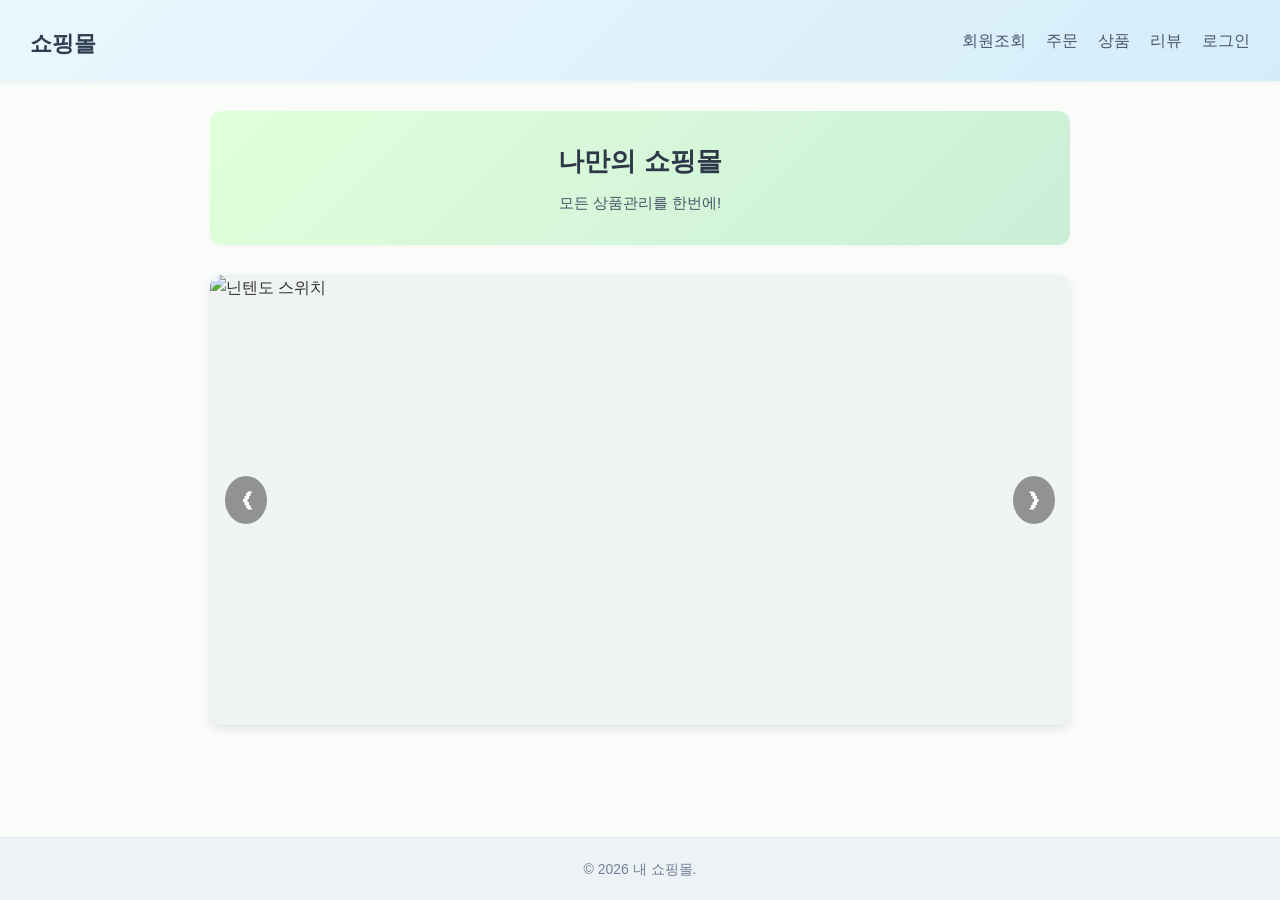
==== src/index.html @ 2ee593bf "feat(main): 간단한 스타일 및 이미지 구현" ====
<!doctype html>
<html lang="ko">
  <head>
    <meta charset="UTF-8" />
    <meta name="viewport" content="width=device-width, initial-scale=1.0" />
    <title>Main-page</title>
    <style>
      * {
        box-sizing: border-box;
        margin: 0;
        padding: 0;
      }

      body {
        font-family: "Malgun gothic", Tahoma, Geneva, Verdana, sans-serif;
        background-color: #f9fcf9;
        color: #333333;
        line-height: 1.6;
        display: flex;
        flex-direction: column;
        min-height: 100vh;
      }

      .header {
        background: linear-gradient(135deg, #ebf7ff, #d4edf9);
        padding: 15px 30px;
        display: flex;
        justify-content: space-between;
        align-items: center;
        box-shadow: 0 2px 4px rgba(0, 0, 0, 0.05);
      }

      .logo h1 a {
        text-decoration: none;
        color: #2c3e50;
        font-size: 22px;
        font-weight: bold;
      }

      .header-list {
        list-style: none;
        display: flex;
        gap: 20px;
      }

      .header-list li a {
        text-decoration: none;
        color: #4a5568;
        font-weight: 500;
        transition: color 0.2s;
      }

      .header-list li a:hover {
        color: #3182ce;
      }

      .main-page {
        flex: 1;
        max-width: 900px;
        width: 100%;
        margin: 30px auto;
        padding: 0 20px;
      }

      .hero-banner {
        background: linear-gradient(135deg, #e0ffdb, #cbeed7);
        padding: 30px;
        border-radius: 12px;
        text-align: center;
        margin-bottom: 30px;
        box-shadow: 0 4px 6px rgba(0, 0, 0, 0.02);
      }

      .hero-banner h2 {
        font-size: 26px;
        color: #2d3748;
        margin-bottom: 8px;
      }

      .hero-banner p {
        color: #4a5568;
        font-size: 15px;
      }

      .slider-container {
        position: relative;
        width: 100%;
        height: 450px;
        overflow: hidden;
        border-radius: 12px;
        box-shadow: 0 4px 10px rgba(0, 0, 0, 0.1);
        background-color: #f0f4f1;
      }

      .slider-track {
        display: flex;
        width: 100%;
        height: 100%;
        transition: transform 0.5s ease-in-out;
      }

      .slide {
        min-width: 100%;
        height: 100%;
        display: flex;
        justify-content: center;
        align-items: center;
      }

      .slide img {
        width: 100%;
        height: 100%;
        object-fit: contain;
      }

      .slider-btn {
        position: absolute;
        top: 50%;
        transform: translateY(-50%);
        background-color: rgba(0, 0, 0, 0.4);
        color: white;
        border: none;
        font-size: 24px;
        padding: 10px 15px;
        cursor: pointer;
        border-radius: 50%;
        transition: background-color 0.2s;
        z-index: 10;
      }

      .slider-btn:hover {
        background-color: rgba(0, 0, 0, 0.7);
      }

      .prev-btn {
        left: 15px;
      }
      .next-btn {
        right: 15px;
      }

      footer {
        background-color: #edf2f7;
        text-align: center;
        padding: 20px;
        font-size: 14px;
        color: #718096;
        border-top: 1px solid #e2e8f0;
      }
    </style>
  </head>
  <body>
    <header class="header">
      <div class="logo">
        <h1><a href="index.html">쇼핑몰</a></h1>
      </div>
      <div>
        <nav class="header-nev">
          <ul class="header-list">
            <li><a href="members.html">회원조회</a></li>
            <li><a href="orders.html">주문</a></li>
            <li><a href="products.html">상품</a></li>
            <li><a href="reviews.html">리뷰</a></li>
            <li><a href="login.html" id="auth-link">로그인</a></li>
          </ul>
        </nav>
      </div>
    </header>

    <main class="main-page">
      <div id="home">
        <div class="hero-banner">
          <h2>나만의 쇼핑몰</h2>
          <p>모든 상품관리를 한번에!</p>
        </div>
        <div class="slider-container">
          <div class="slider-track" id="sliderTrack">
            <div class="slide">
              <img
                src="/project1/fourward/img/Nintendo-Swiych-img.jpg"
                alt="닌텐도 스위치"
              />
            </div>
            <div class="slide">
              <img src="/project1/fourward/오리인형.jpg" alt="오리인형" />
            </div>
            <div class="slide">
              <img src="/project1/fourward/롤스로이스.jpg" alt="롤스로이스" />
            </div>
          </div>
          <button class="slider-btn prev-btn" id="prevBtn">&#10094;</button>
          <button class="slider-btn next-btn" id="nextBtn">&#10095;</button>
        </div>
      </div>
    </main>

    <footer>
      <p>&copy; 2026 내 쇼핑몰.</p>
    </footer>

    <script>
      document.addEventListener("DOMContentLoaded", () => {
        const authLink = document.getElementById("auth-link");
        const loginToken = sessionStorage.getItem("loginToken");

        if (loginToken) {
          authLink.textContent = "로그아웃";
          authLink.href = "#";
          authLink.addEventListener("click", (e) => {
            e.preventDefault();
            sessionStorage.removeItem("loginToken");
            alert("로그아웃 되었습니다.");
            window.location.href = "main.html";
          });
        } else {
          authLink.textContent = "로그인";
          authLink.href = "login.html";
        }
      });

      const sliderTrack = document.getElementById("sliderTrack");
      const slides = document.querySelectorAll(".slide");
      const prevBtn = document.getElementById("prevBtn");
      const nextBtn = document.getElementById("nextBtn");

      let currentIndex = 0;
      const totalSlides = slides.length;
      let slideInterval;

      function updateSlidePosition() {
        sliderTrack.style.transform = `translateX(-${currentIndex * 100}%)`;
      }

      function nextSlide() {
        currentIndex = (currentIndex + 1) % totalSlides;
        updateSlidePosition();
      }

      function prevSlide() {
        currentIndex = (currentIndex - 1 + totalSlides) % totalSlides;
        updateSlidePosition();
      }

      function startAutoSlide() {
        slideInterval = setInterval(nextSlide, 3000);
      }

      function stopAutoSlide() {
        clearInterval(slideInterval);
      }

      nextBtn.addEventListener("click", () => {
        stopAutoSlide();
        nextSlide();
        startAutoSlide();
      });

      prevBtn.addEventListener("click", () => {
        stopAutoSlide();
        prevSlide();
        startAutoSlide();
      });

      startAutoSlide();
    </script>
  </body>
</html>
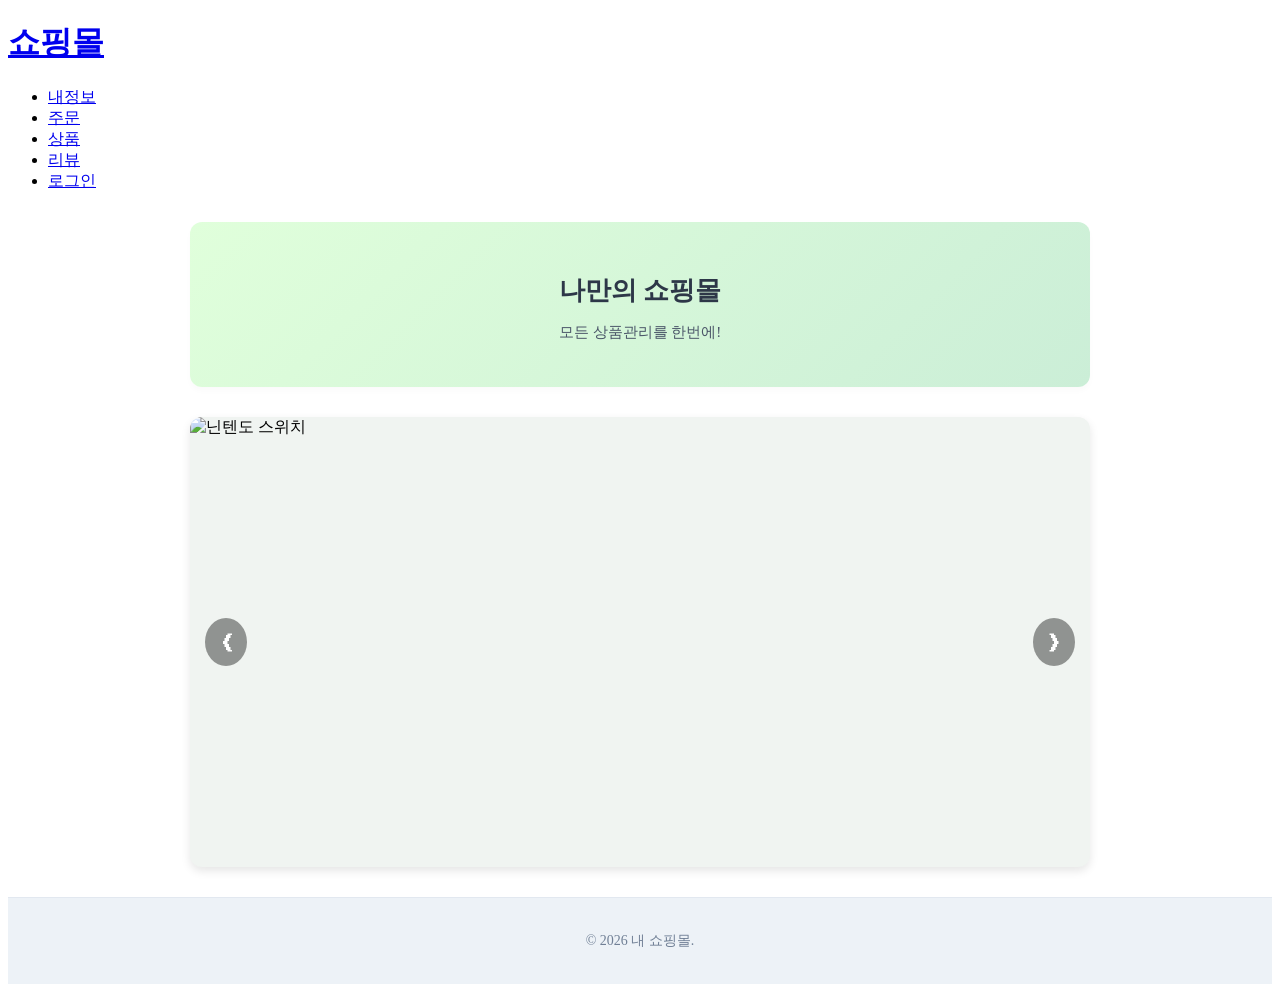
==== commit 4b3c51b2: "feat(main, login, mypage, signup): 내정보 보기 페이지 추가 및 헤더와 글꼴 스타일 코드 style.css로 통일" ====
--- a/src/index.html
+++ b/src/index.html
@@ -4,56 +4,8 @@
     <meta charset="UTF-8" />
     <meta name="viewport" content="width=device-width, initial-scale=1.0" />
     <title>Main-page</title>
+    <link rel="stylesheet" href="/project1/fourward/src/css/style.css" />
     <style>
-      * {
-        box-sizing: border-box;
-        margin: 0;
-        padding: 0;
-      }
-
-      body {
-        font-family: "Malgun gothic", Tahoma, Geneva, Verdana, sans-serif;
-        background-color: #f9fcf9;
-        color: #333333;
-        line-height: 1.6;
-        display: flex;
-        flex-direction: column;
-        min-height: 100vh;
-      }
-
-      .header {
-        background: linear-gradient(135deg, #ebf7ff, #d4edf9);
-        padding: 15px 30px;
-        display: flex;
-        justify-content: space-between;
-        align-items: center;
-        box-shadow: 0 2px 4px rgba(0, 0, 0, 0.05);
-      }
-
-      .logo h1 a {
-        text-decoration: none;
-        color: #2c3e50;
-        font-size: 22px;
-        font-weight: bold;
-      }
-
-      .header-list {
-        list-style: none;
-        display: flex;
-        gap: 20px;
-      }
-
-      .header-list li a {
-        text-decoration: none;
-        color: #4a5568;
-        font-weight: 500;
-        transition: color 0.2s;
-      }
-
-      .header-list li a:hover {
-        color: #3182ce;
-      }
-
       .main-page {
         flex: 1;
         max-width: 900px;
@@ -157,7 +109,7 @@
       <div>
         <nav class="header-nev">
           <ul class="header-list">
-            <li><a href="members.html">회원조회</a></li>
+            <li><a href="mypage.html">내정보</a></li>
             <li><a href="orders.html">주문</a></li>
             <li><a href="products.html">상품</a></li>
             <li><a href="reviews.html">리뷰</a></li>
@@ -182,10 +134,13 @@
               />
             </div>
             <div class="slide">
-              <img src="/project1/fourward/오리인형.jpg" alt="오리인형" />
+              <img src="/project1/fourward/img/오리인형.jpg" alt="오리인형" />
             </div>
             <div class="slide">
-              <img src="/project1/fourward/롤스로이스.jpg" alt="롤스로이스" />
+              <img
+                src="/project1/fourward/img/롤스로이스.jpg"
+                alt="롤스로이스"
+              />
             </div>
           </div>
           <button class="slider-btn prev-btn" id="prevBtn">&#10094;</button>
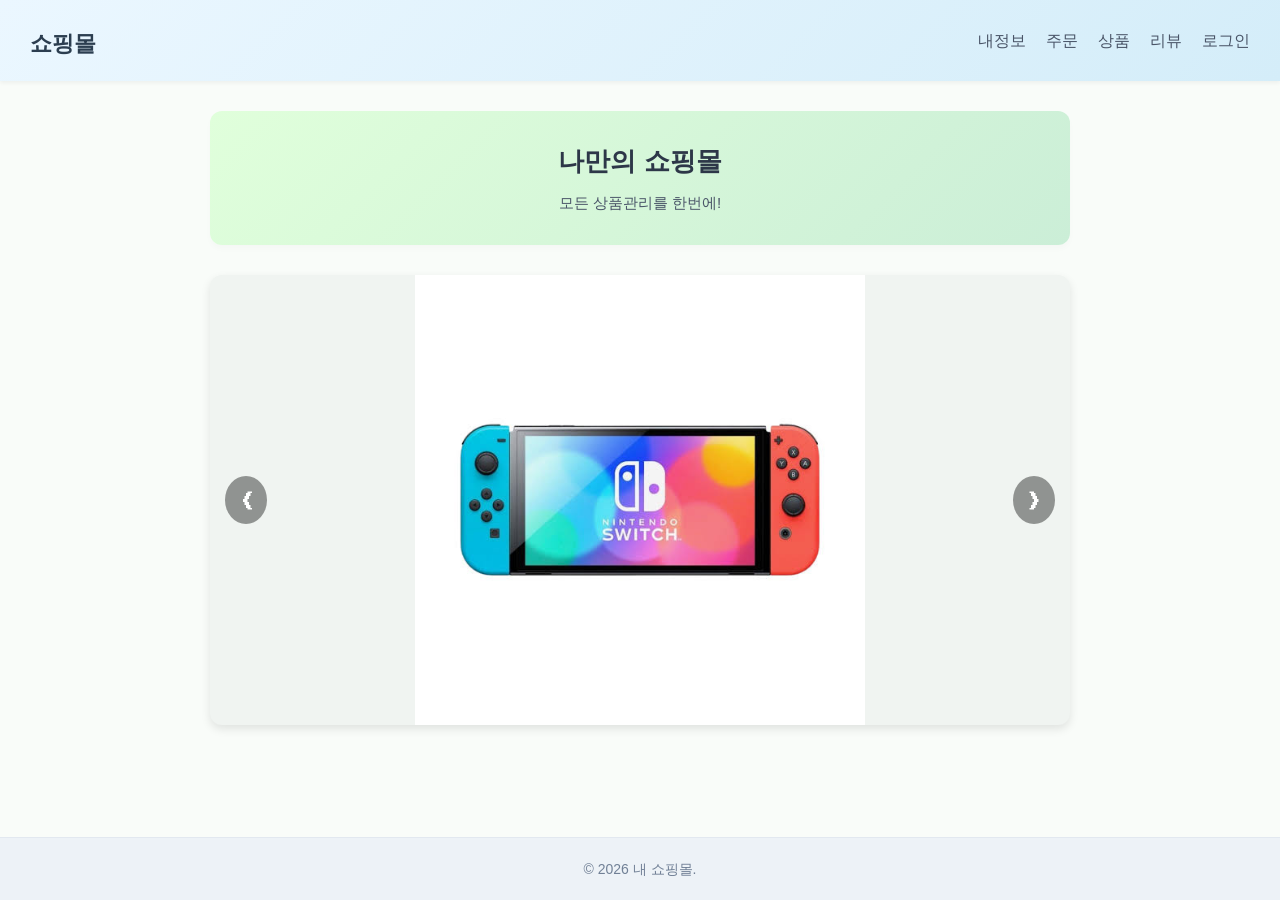
==== commit ee3c092e: "style : style.css에 footer추가/이미지 경로 수정" ====
--- a/src/index.html
+++ b/src/index.html
@@ -4,7 +4,7 @@
     <meta charset="UTF-8" />
     <meta name="viewport" content="width=device-width, initial-scale=1.0" />
     <title>Main-page</title>
-    <link rel="stylesheet" href="/project1/fourward/src/css/style.css" />
+    <link rel="stylesheet" href="css/style.css" />
     <style>
       .main-page {
         flex: 1;
@@ -89,15 +89,6 @@
       }
       .next-btn {
         right: 15px;
-      }
-
-      footer {
-        background-color: #edf2f7;
-        text-align: center;
-        padding: 20px;
-        font-size: 14px;
-        color: #718096;
-        border-top: 1px solid #e2e8f0;
       }
     </style>
   </head>
@@ -128,19 +119,13 @@
         <div class="slider-container">
           <div class="slider-track" id="sliderTrack">
             <div class="slide">
-              <img
-                src="/project1/fourward/img/Nintendo-Swiych-img.jpg"
-                alt="닌텐도 스위치"
-              />
+              <img src="img/Nintendo-Swiych-img.jpg" alt="닌텐도 스위치" />
             </div>
             <div class="slide">
-              <img src="/project1/fourward/img/오리인형.jpg" alt="오리인형" />
+              <img src="img/오리인형.jpg" alt="오리인형" />
             </div>
             <div class="slide">
-              <img
-                src="/project1/fourward/img/롤스로이스.jpg"
-                alt="롤스로이스"
-              />
+              <img src="img/롤스로이스.jpg" alt="롤스로이스" />
             </div>
           </div>
           <button class="slider-btn prev-btn" id="prevBtn">&#10094;</button>
--- a/src/css/style.css
+++ b/src/css/style.css
@@ -0,0 +1,57 @@
+* {
+  box-sizing: border-box;
+  margin: 0;
+  padding: 0;
+}
+
+body {
+  font-family: "Malgun gothic", Tahoma, Geneva, Verdana, sans-serif;
+  background-color: #f9fcf9;
+  color: #333333;
+  line-height: 1.6;
+  display: flex;
+  flex-direction: column;
+  min-height: 100vh;
+}
+
+.header {
+  background: linear-gradient(135deg, #ebf7ff, #d4edf9);
+  padding: 15px 30px;
+  display: flex;
+  justify-content: space-between;
+  align-items: center;
+  box-shadow: 0 2px 4px rgba(0, 0, 0, 0.05);
+}
+
+.logo h1 a {
+  text-decoration: none;
+  color: #2c3e50;
+  font-size: 22px;
+  font-weight: bold;
+}
+
+.header-list {
+  list-style: none;
+  display: flex;
+  gap: 20px;
+}
+
+.header-list li a {
+  text-decoration: none;
+  color: #4a5568;
+  font-weight: 500;
+  transition: color 0.2s;
+}
+
+.header-list li a:hover {
+  color: #3182ce;
+}
+
+footer {
+  background-color: #edf2f7;
+  text-align: center;
+  padding: 20px;
+  font-size: 14px;
+  color: #718096;
+  border-top: 1px solid #e2e8f0;
+}
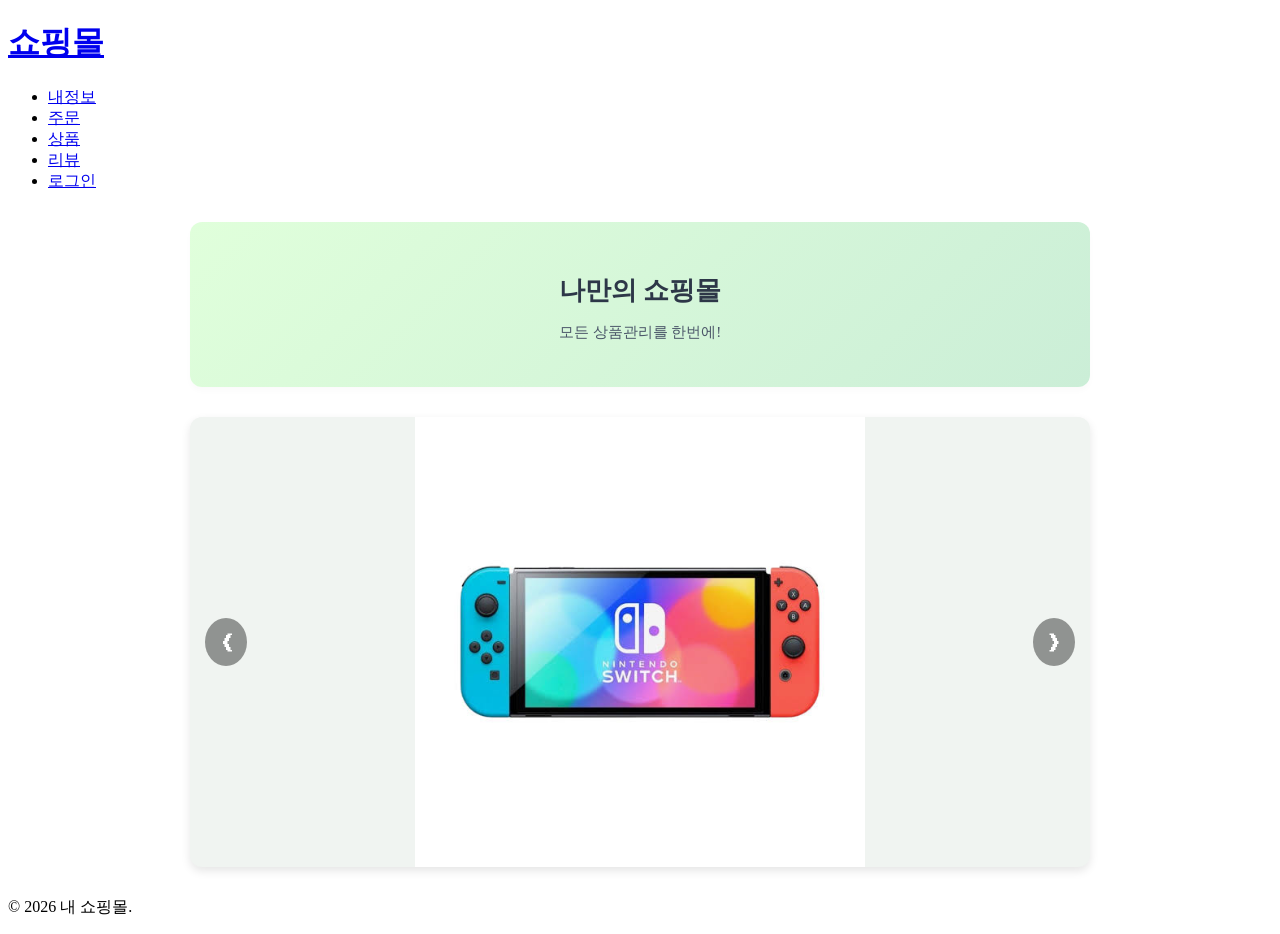
==== commit 86268f1d: "fix(all): 전체 페이지 경로 통일화" ====
--- a/src/index.html
+++ b/src/index.html
@@ -4,7 +4,7 @@
     <meta charset="UTF-8" />
     <meta name="viewport" content="width=device-width, initial-scale=1.0" />
     <title>Main-page</title>
-    <link rel="stylesheet" href="css/style.css" />
+    <link rel="stylesheet" href="/fourward/src/css/style.css" />
     <style>
       .main-page {
         flex: 1;
@@ -101,9 +101,9 @@
         <nav class="header-nev">
           <ul class="header-list">
             <li><a href="mypage.html">내정보</a></li>
-            <li><a href="orders.html">주문</a></li>
-            <li><a href="products.html">상품</a></li>
-            <li><a href="reviews.html">리뷰</a></li>
+            <li><a href="order.html">주문</a></li>
+            <li><a href="product.html">상품</a></li>
+            <li><a href="review.html">리뷰</a></li>
             <li><a href="login.html" id="auth-link">로그인</a></li>
           </ul>
         </nav>
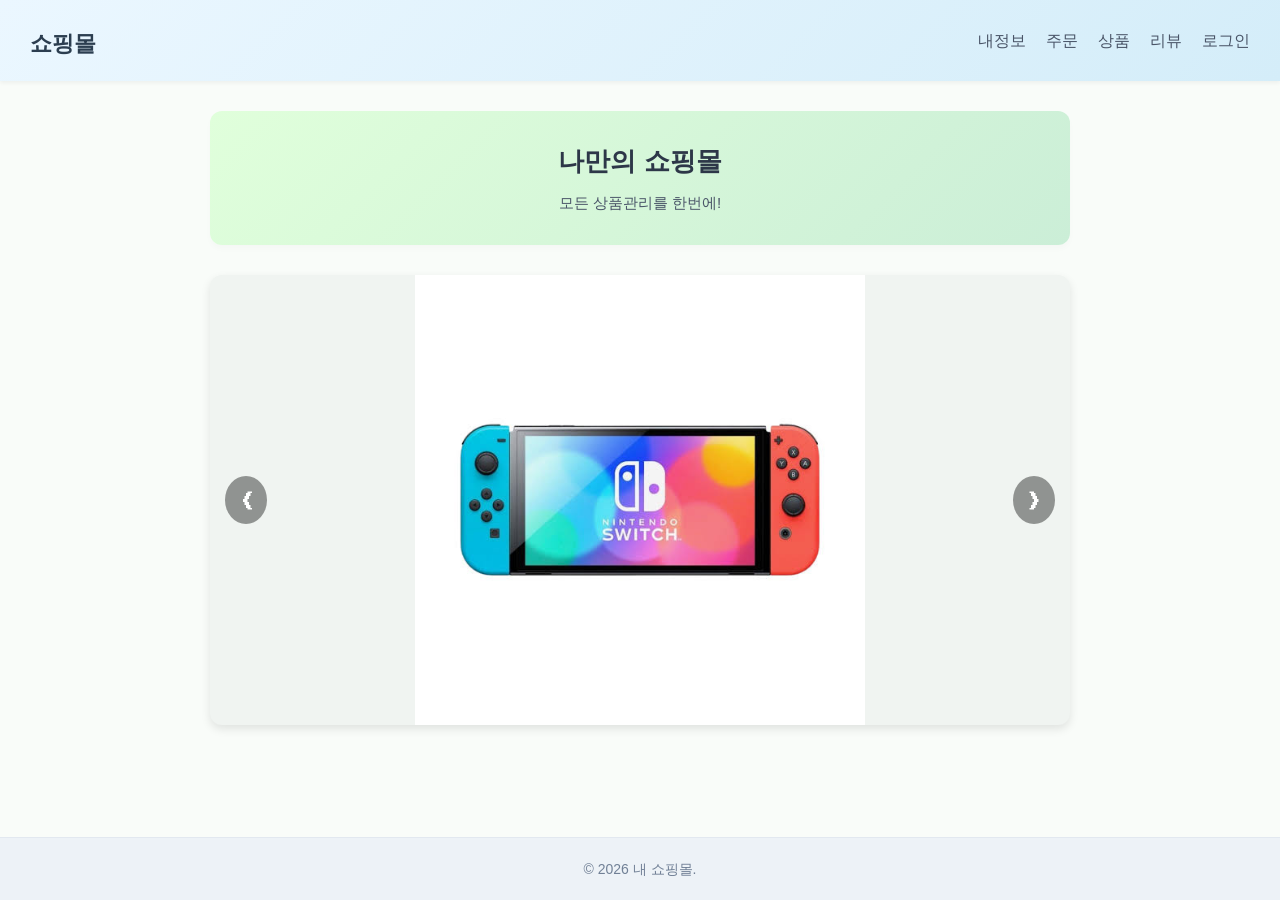
==== commit bf4a1a60: "주소 수정" ====
--- a/src/index.html
+++ b/src/index.html
@@ -4,7 +4,7 @@
     <meta charset="UTF-8" />
     <meta name="viewport" content="width=device-width, initial-scale=1.0" />
     <title>Main-page</title>
-    <link rel="stylesheet" href="/fourward/src/css/style.css" />
+    <link rel="stylesheet" href="css/style.css" />
     <style>
       .main-page {
         flex: 1;
@@ -137,27 +137,8 @@
     <footer>
       <p>&copy; 2026 내 쇼핑몰.</p>
     </footer>
-
+    <script src="js/login.js"></script>
     <script>
-      document.addEventListener("DOMContentLoaded", () => {
-        const authLink = document.getElementById("auth-link");
-        const loginToken = sessionStorage.getItem("loginToken");
-
-        if (loginToken) {
-          authLink.textContent = "로그아웃";
-          authLink.href = "#";
-          authLink.addEventListener("click", (e) => {
-            e.preventDefault();
-            sessionStorage.removeItem("loginToken");
-            alert("로그아웃 되었습니다.");
-            window.location.href = "main.html";
-          });
-        } else {
-          authLink.textContent = "로그인";
-          authLink.href = "login.html";
-        }
-      });
-
       const sliderTrack = document.getElementById("sliderTrack");
       const slides = document.querySelectorAll(".slide");
       const prevBtn = document.getElementById("prevBtn");
--- a/src/css/style.css
+++ b/src/css/style.css
@@ -0,0 +1,57 @@
+* {
+  box-sizing: border-box;
+  margin: 0;
+  padding: 0;
+}
+
+body {
+  font-family: "Malgun gothic", Tahoma, Geneva, Verdana, sans-serif;
+  background-color: #f9fcf9;
+  color: #333333;
+  line-height: 1.6;
+  display: flex;
+  flex-direction: column;
+  min-height: 100vh;
+}
+
+.header {
+  background: linear-gradient(135deg, #ebf7ff, #d4edf9);
+  padding: 15px 30px;
+  display: flex;
+  justify-content: space-between;
+  align-items: center;
+  box-shadow: 0 2px 4px rgba(0, 0, 0, 0.05);
+}
+
+.logo h1 a {
+  text-decoration: none;
+  color: #2c3e50;
+  font-size: 22px;
+  font-weight: bold;
+}
+
+.header-list {
+  list-style: none;
+  display: flex;
+  gap: 20px;
+}
+
+.header-list li a {
+  text-decoration: none;
+  color: #4a5568;
+  font-weight: 500;
+  transition: color 0.2s;
+}
+
+.header-list li a:hover {
+  color: #3182ce;
+}
+
+footer {
+  background-color: #edf2f7;
+  text-align: center;
+  padding: 20px;
+  font-size: 14px;
+  color: #718096;
+  border-top: 1px solid #e2e8f0;
+}
